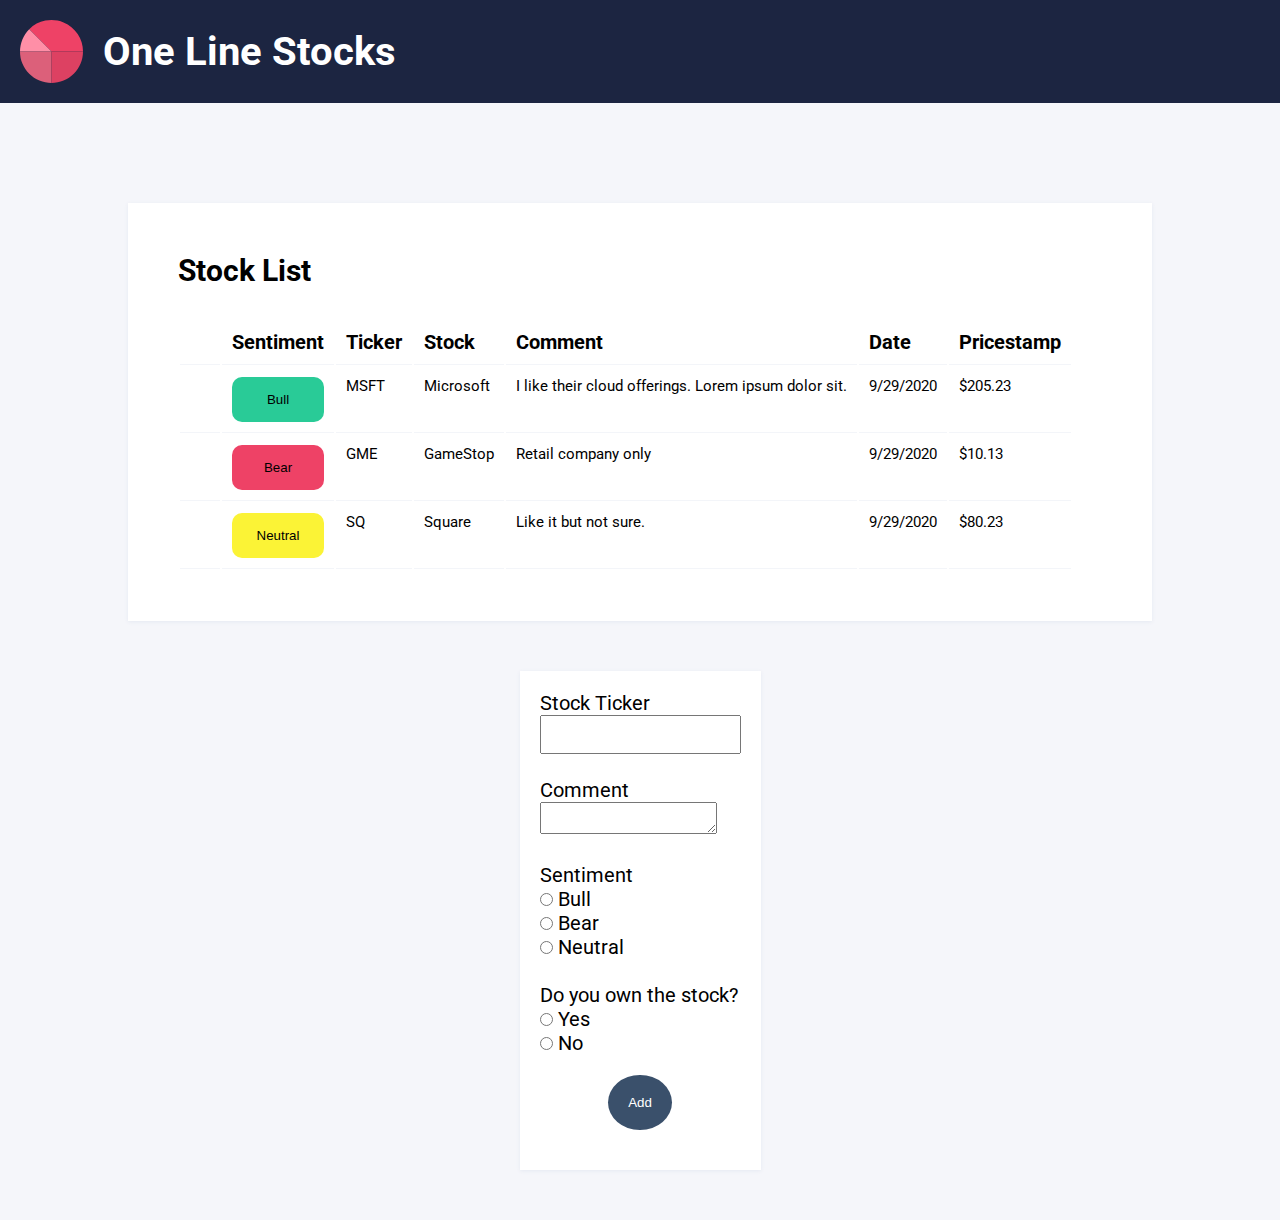
==== index.html @ 57d3c766 "html and css updates" ====
<!DOCTYPE html>
<html lang="en">
  <head>
    <meta charset="UTF-8" />
    <meta name="viewport" content="width=device-width, initial-scale=1.0" />
    <link rel="stylesheet" href="styles/main.css" />
    <link
      rel="stylesheet"
      href="https://cdnjs.cloudflare.com/ajax/libs/font-awesome/5.14.0/css/all.min.css"
      integrity="sha512-1PKOgIY59xJ8Co8+NE6FZ+LOAZKjy+KY8iq0G4B3CyeY6wYHN3yt9PW0XpSriVlkMXe40PTKnXrLnZ9+fkDaog=="
      crossorigin="anonymous"
    />
    <link
      href="https://fonts.googleapis.com/css2?family=Roboto&display=swap"
      rel="stylesheet"
    />
    <title>One Line Stocks</title>
  </head>
  <body>
    <nav>
      <div class="logo">
        <img src="img/Logo.svg" alt="" />
        <h1>One Line Stocks</h1>
      </div>
    </nav>
    <section class="main-table">
      <div class="table-header">
        <h1>Stock List</h1>
      </div>
      <div class="data">
        <table>
          <thead>
            <tr class="column-header">
              <!-- leave empty for "ownership" coloum -->
              <th></th>
              <th>Sentiment</th>
              <th>Ticker</th>
              <th>Stock</th>
              <th>Comment</th>
              <th>Date</th>
              <th>Pricestamp</th>
            </tr>
          </thead>
          <tbody>
            <tr>
              <td><i class="fas fa-certificate"></i></td>
              <td>
                <button class="sentiment bull">Bull</button>
              </td>
              <td>MSFT</td>
              <td>Microsoft</td>
              <td>I like their cloud offerings. Lorem ipsum dolor sit.</td>
              <td>9/29/2020</td>
              <td>$205.23</td>
            </tr>
            <tr>
              <td><i></i></td>
              <td>
                <button class="sentiment bear">Bear</button>
              </td>
              <td>GME</td>
              <td>GameStop</td>
              <td>Retail company only</td>
              <td>9/29/2020</td>
              <td>$10.13</td>
            </tr>
            <tr>
              <td><i></i></td>
              <td>
                <button class="sentiment neutral">Neutral</button>
              </td>
              <td>SQ</td>
              <td>Square</td>
              <td>Like it but not sure.</td>
              <td>9/29/2020</td>
              <td>$80.23</td>
            </tr>
          </tbody>
        </table>
      </div>
    </section>
    <section class="main-table second">
    <div class="add-stock">
      <div class="add-popup">
        <form onsubmit="">
          <label for="stick">Stock Ticker</label><br />
          <input type="text" id="stick" name="stick" maxlength="5" /><br /><br />

          <label for="comment">Comment</label><br />
          <textarea
            id="comment"
            name="comment"
            class="textarea resize-ta"
            maxlength="100"
          ></textarea></br><br />

          <label for="sentiment">Sentiment</label><br />
          <input type="radio" id="bull" name="sentiment" value="bull" />
          <label for="bull">Bull</label><br />
          <input type="radio" id="bear" name="sentiment" value="bear" />
          <label for="bear">Bear</label><br />
          <input type="radio" id="neutral" name="sentiment" value="neutral" />
          <label for="neutral">Neutral</label><br /><br />

          <label for="ownership">Do you own the stock?</label><br />
          <input type="radio" id="yes" name="ownership" value="yes" />
          <label for="yes">Yes</label><br />
          <input type="radio" id="no" name="ownership" value="no" />
          <label for="no">No</label><br />

          <div class="center-stock">
            <input type="submit" value="Add" class="stock-button"/>
          </div>
          
        </form>
      </div>
    </section>

    </div>
  </body>
</html>
---- styles/main.css ----
* {
  margin: 0;
  padding: 0;
  box-sizing: border-box;
}

:root {
  --main-bg-color: #f5f6fa;
  --dark-blue: #1c2541;
  --light-blue: #3a506b;
  --green-soft: #5bc0be;
  --green: #29cb97;
  --white: #ffffff;
  --red-soft: #ee4266;
  --yellow: #fbf336;
  --grey-line: #ebedf493;
}

html {
  background: var(--main-bg-color);
  font-family: "Roboto", sans-serif;
  /* this sets 1rem = 10px */
  font-size: 62.5%;
}

nav {
  background: var(--dark-blue);
  color: var(--white);
  padding: 2em;
}

.logo {
  display: flex;
  justify-content: left;
  align-items: center;
  font-size: 2rem;
}

.logo h1 {
  padding-left: 0.5em;
}

/* tables */

.main-table {
  padding: 5rem;
  max-width: 80%;
  margin-top: 10rem;
  margin-left: 10%;
  margin-right: 10%;

  background: var(--white);
  box-shadow: 0px 1px 4px #e5e9f2;
}

.table-header {
  width: 100%;
}

.table-header h1 {
  font-size: 3rem;
  padding-bottom: 1em;
}

.data {
  /* border: 1rem solid #1c2541; */
}

th,
td {
  /* Need to get text to top of row */
  border-bottom: 0.1rem solid var(--grey-line);
  text-align: left;
  font-size: 1.5rem;
  padding: 1rem;
}

th {
  font-size: 2rem;
}

tr {
  vertical-align: top;
}

.sentiment {
  padding: 1.5rem;
  min-width: 100%;

  border: none;
  border-radius: 1rem;
  text-align: center;

  pointer-events: none;
}

.bull {
  background: var(--green);
}

.bear {
  background: var(--red-soft);
}

.neutral {
  background: var(--yellow);
}

td .fa-certificate {
  font-size: 1.5rem;
  text-align: right;
  padding-left: 2rem;
  color: var(--light-blue);
}

/* add container */
.second {
  background: none;
  margin-top: 0;
  box-shadow: none;
}

form {
  background: var(--white);
  box-shadow: 0px 1px 4px #e5e9f2;
  /* border: 1rem solid #1c2541; */
  font-size: 2rem;
  padding: 2rem;
}

input[type="text"] {
  padding: 1rem;
}
.add-stock {
  /* padding: rem; */
  display: flex;
  justify-content: center;
  align-items: center;
}

.center-stock {
  padding: 2rem;
  display: flex;
  justify-content: center;
  align-items: center;
}

.stock-button {
  background: var(--light-blue);
  color: var(--white);
  padding: 2rem;
  border-radius: 50%;
  border: none;
  cursor: pointer;
}

.stock-button:hover {
  background: var(--dark-blue);
  /* font-size: 2rem; */
}
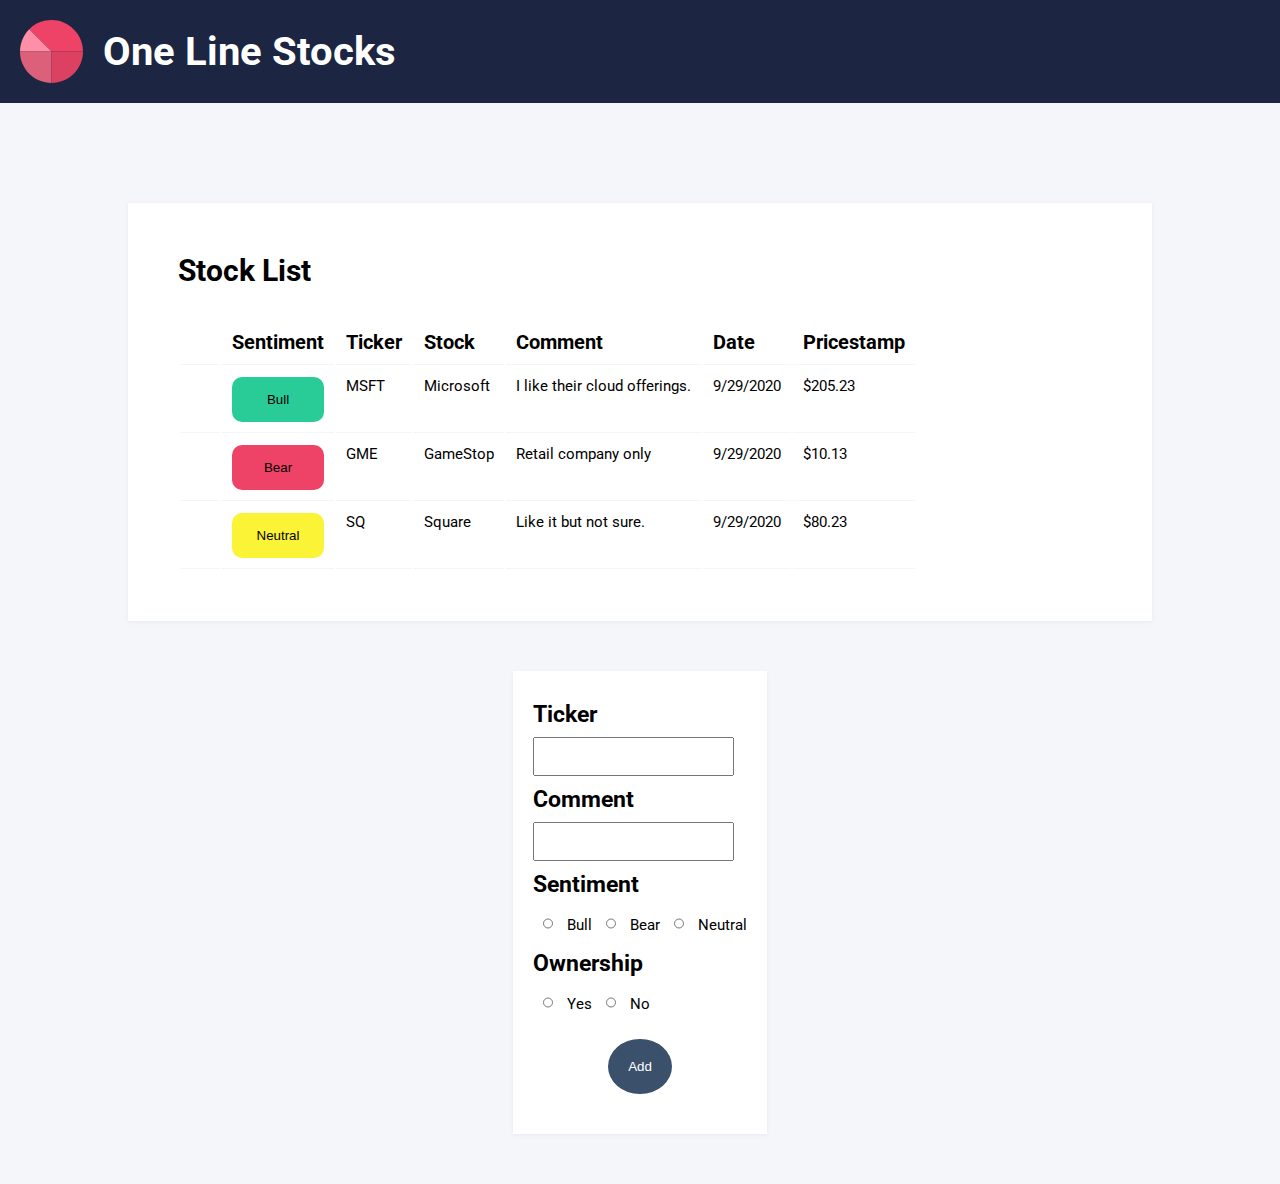
==== commit 387e87ed: "live table updating" ====
--- a/index.html
+++ b/index.html
@@ -28,7 +28,7 @@
         <h1>Stock List</h1>
       </div>
       <div class="data">
-        <table>
+        <table class="table-data">
           <thead>
             <tr class="column-header">
               <!-- leave empty for "ownership" coloum -->
@@ -49,7 +49,7 @@
               </td>
               <td>MSFT</td>
               <td>Microsoft</td>
-              <td>I like their cloud offerings. Lorem ipsum dolor sit.</td>
+              <td>I like their cloud offerings.</td>
               <td>9/29/2020</td>
               <td>$205.23</td>
             </tr>
@@ -82,40 +82,35 @@
     <section class="main-table second">
     <div class="add-stock">
       <div class="add-popup">
-        <form onsubmit="">
-          <label for="stick">Stock Ticker</label><br />
-          <input type="text" id="stick" name="stick" maxlength="5" /><br /><br />
-
-          <label for="comment">Comment</label><br />
-          <textarea
-            id="comment"
-            name="comment"
-            class="textarea resize-ta"
-            maxlength="100"
-          ></textarea></br><br />
-
-          <label for="sentiment">Sentiment</label><br />
-          <input type="radio" id="bull" name="sentiment" value="bull" />
-          <label for="bull">Bull</label><br />
-          <input type="radio" id="bear" name="sentiment" value="bear" />
-          <label for="bear">Bear</label><br />
-          <input type="radio" id="neutral" name="sentiment" value="neutral" />
-          <label for="neutral">Neutral</label><br /><br />
-
-          <label for="ownership">Do you own the stock?</label><br />
-          <input type="radio" id="yes" name="ownership" value="yes" />
-          <label for="yes">Yes</label><br />
-          <input type="radio" id="no" name="ownership" value="no" />
-          <label for="no">No</label><br />
-
+        <div class="form">
+          <h2>Ticker</h2>
+          <input type="text" id="stick" maxlength="5">
+          <h2>Comment</h2>
+          <input type="text" id="comment" maxlength="280">
+          <!-- sentiment -->
+          <h2>Sentiment</h2>
+          <input type="radio" name="sentiment" id="bull" value="bull" class="sentiment-radio">
+          <label for="bull">Bull</label>
+          <input type="radio" name="sentiment" id="bear" value="bear" class="sentiment-radio"> 
+          <label for="bear">Bear</label>
+          <input type="radio" name="sentiment" id="neutral" value="neutral" class="sentiment-radio">
+          <label for="neutral">Neutral</label>
+          <!-- ownership -->
+          <h2>Ownership</h2>
+          <input type="radio" id="yes" name="ownership" value="yes" class="ownerform"/>
+          <label for="yes">Yes</label>
+          <input type="radio" id="no" name="ownership" value="no" class="ownerform"/>
+          <label for="no">No</label>
+        </div>
           <div class="center-stock">
-            <input type="submit" value="Add" class="stock-button"/>
+            <!-- might need tot change this to button and not submit -->
+            <button class="stock-button">Add</button>
+            <!-- <input type="submit" value="Add" class="stock-button"/> -->
           </div>
-          
-        </form>
       </div>
     </section>
 
     </div>
   </body>
+  <script src="app.js"></script>
 </html>
--- a/styles/main.css
+++ b/styles/main.css
@@ -62,10 +62,6 @@
   padding-bottom: 1em;
 }
 
-.data {
-  /* border: 1rem solid #1c2541; */
-}
-
 th,
 td {
   /* Need to get text to top of row */
@@ -120,17 +116,27 @@
   box-shadow: none;
 }
 
-form {
+.add-popup {
   background: var(--white);
   box-shadow: 0px 1px 4px #e5e9f2;
   /* border: 1rem solid #1c2541; */
-  font-size: 2rem;
+  font-size: 1.5rem;
   padding: 2rem;
 }
 
-input[type="text"] {
+input {
   padding: 1rem;
 }
+
+input[type="radio"] {
+  margin: 1rem;
+  width: 1rem;
+}
+
+.form h2 {
+  padding: 1rem 0;
+}
+
 .add-stock {
   /* padding: rem; */
   display: flex;
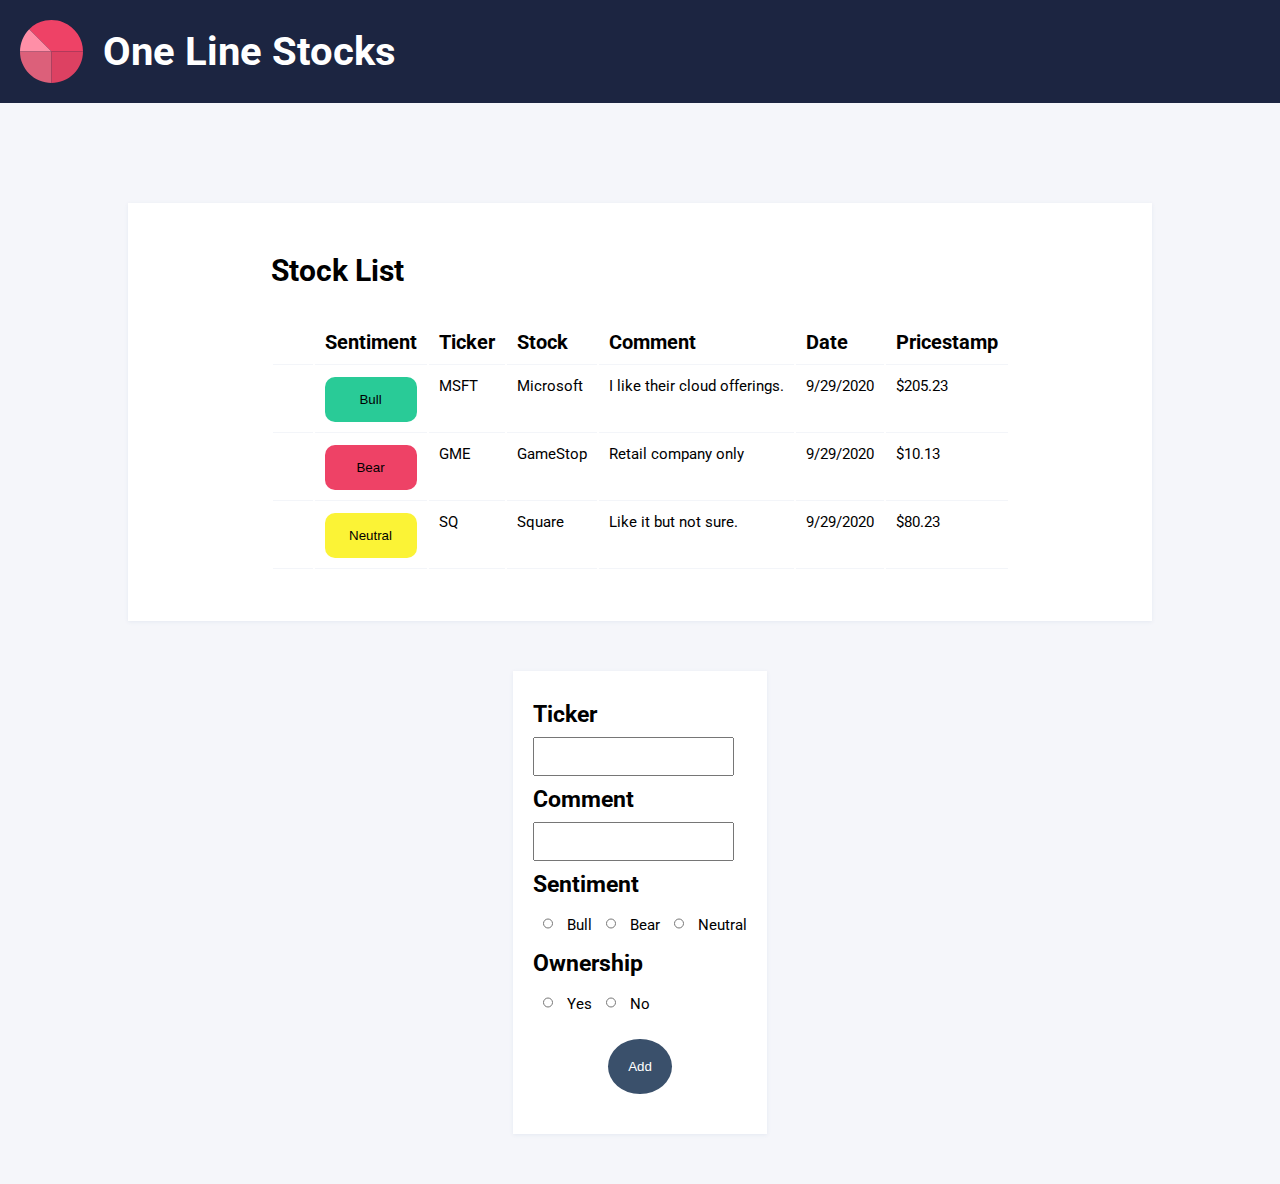
==== commit 21baded4: "css fix" ====
--- a/index.html
+++ b/index.html
@@ -24,10 +24,8 @@
       </div>
     </nav>
     <section class="main-table">
-      <div class="table-header">
+      <div class="data">
         <h1>Stock List</h1>
-      </div>
-      <div class="data">
         <table class="table-data">
           <thead>
             <tr class="column-header">
@@ -112,5 +110,7 @@
 
     </div>
   </body>
+  <script src='config.js'></script>
   <script src="app.js"></script>
+  <!-- <script data-main="app.js" src="node_modules/requirejs/require.js"></script> -->
 </html>
--- a/styles/main.css
+++ b/styles/main.css
@@ -51,13 +51,13 @@
 
   background: var(--white);
   box-shadow: 0px 1px 4px #e5e9f2;
+
+  display: flex;
+  justify-content: center;
+  flex-wrap: wrap;
 }
 
-.table-header {
-  width: 100%;
-}
-
-.table-header h1 {
+.data h1 {
   font-size: 3rem;
   padding-bottom: 1em;
 }
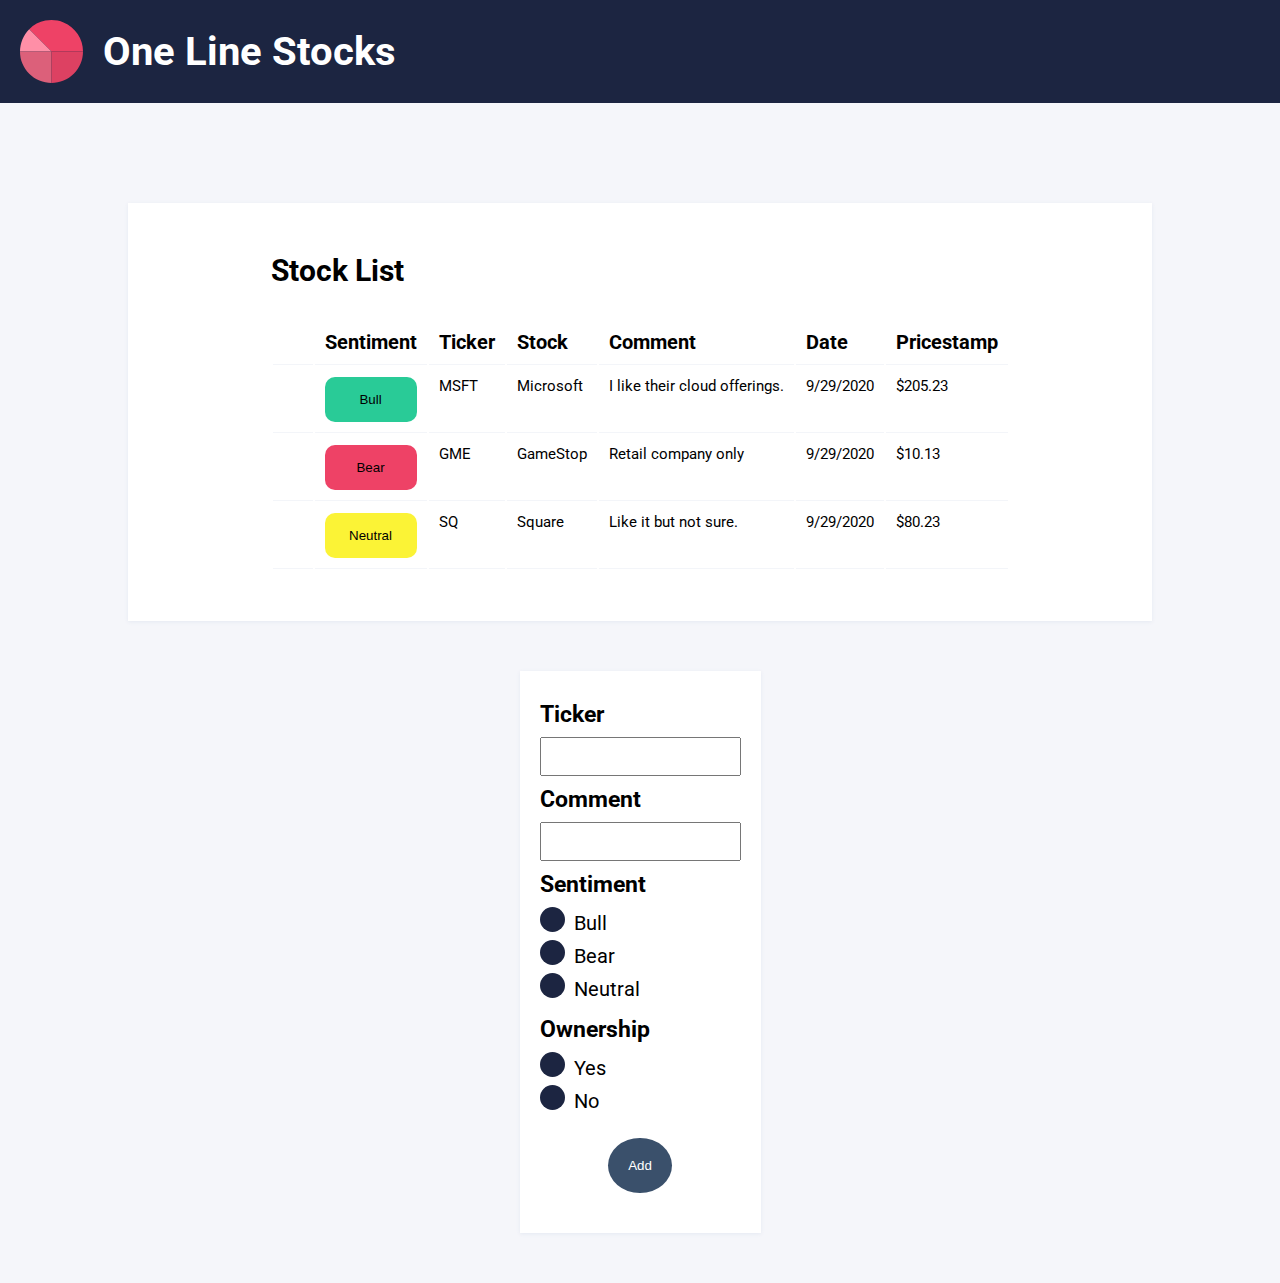
==== commit 3699fd99: "radio button updates" ====
--- a/index.html
+++ b/index.html
@@ -87,18 +87,42 @@
           <input type="text" id="comment" maxlength="280">
           <!-- sentiment -->
           <h2>Sentiment</h2>
-          <input type="radio" name="sentiment" id="bull" value="bull" class="sentiment-radio">
-          <label for="bull">Bull</label>
-          <input type="radio" name="sentiment" id="bear" value="bear" class="sentiment-radio"> 
-          <label for="bear">Bear</label>
-          <input type="radio" name="sentiment" id="neutral" value="neutral" class="sentiment-radio">
-          <label for="neutral">Neutral</label>
+          <label class="radio">
+            <input type="radio" name="sentiment">
+            <span class="radio-control bullBtn"></span>
+          <span class="radio-label">Bull</span>
+        </label>
+          <label class="radio">
+            <input type="radio" name="sentiment">
+            <span class="radio-control bearBtn"></span>
+          <span class="radio-label">Bear</span>
+        </label>
+          <label class="radio">
+            <input type="radio" name="sentiment">
+            <span class="radio-control neutralBtn"></span>
+          <span class="radio-label">Neutral</span>
+        </label>
+
           <!-- ownership -->
           <h2>Ownership</h2>
-          <input type="radio" id="yes" name="ownership" value="yes" class="ownerform"/>
+          <span class="ownership">
+          <label class="radio yes">
+              <input type="radio" name="ownership">
+              <span class="radio-control yes"></span>
+            <span class="radio-label">Yes</span>
+          </label>
+          <label class="radio no">
+              <input type="radio" name="ownership">
+              <span class="radio-control"></span>
+            <span class="radio-label">No</span>
+          </label>
+        </span>
+          
+
+          <!-- <input type="radio" id="yes" name="ownership" value="yes" class="ownerform"/>
           <label for="yes">Yes</label>
           <input type="radio" id="no" name="ownership" value="no" class="ownerform"/>
-          <label for="no">No</label>
+          <label for="no">No</label> -->
         </div>
           <div class="center-stock">
             <!-- might need tot change this to button and not submit -->
--- a/styles/main.css
+++ b/styles/main.css
@@ -164,3 +164,52 @@
   background: var(--dark-blue);
   /* font-size: 2rem; */
 }
+
+.loading {
+  background: #ee4266;
+}
+
+.radio {
+  display: block;
+  position: relative;
+  cursor: pointer;
+}
+
+.radio-input {
+  opacity: 0;
+  height: 0;
+  width: 0;
+}
+
+.radio-control {
+  position: absolute;
+  top: 0;
+  left: 0;
+  height: 25px;
+  width: 25px;
+  background: #1c2541;
+  border-radius: 50%;
+}
+
+.radio-control:hover {
+  background: var(--green);
+}
+
+.radio-label {
+  display: inline;
+  font-size: 2rem;
+}
+
+.checked {
+  background: var(--green);
+}
+
+.bearBtn:hover,
+.bearBtn.checked {
+  background: var(--red-soft);
+}
+
+.neutralBtn:hover,
+.neutralBtn.checked {
+  background: var(--yellow);
+}
